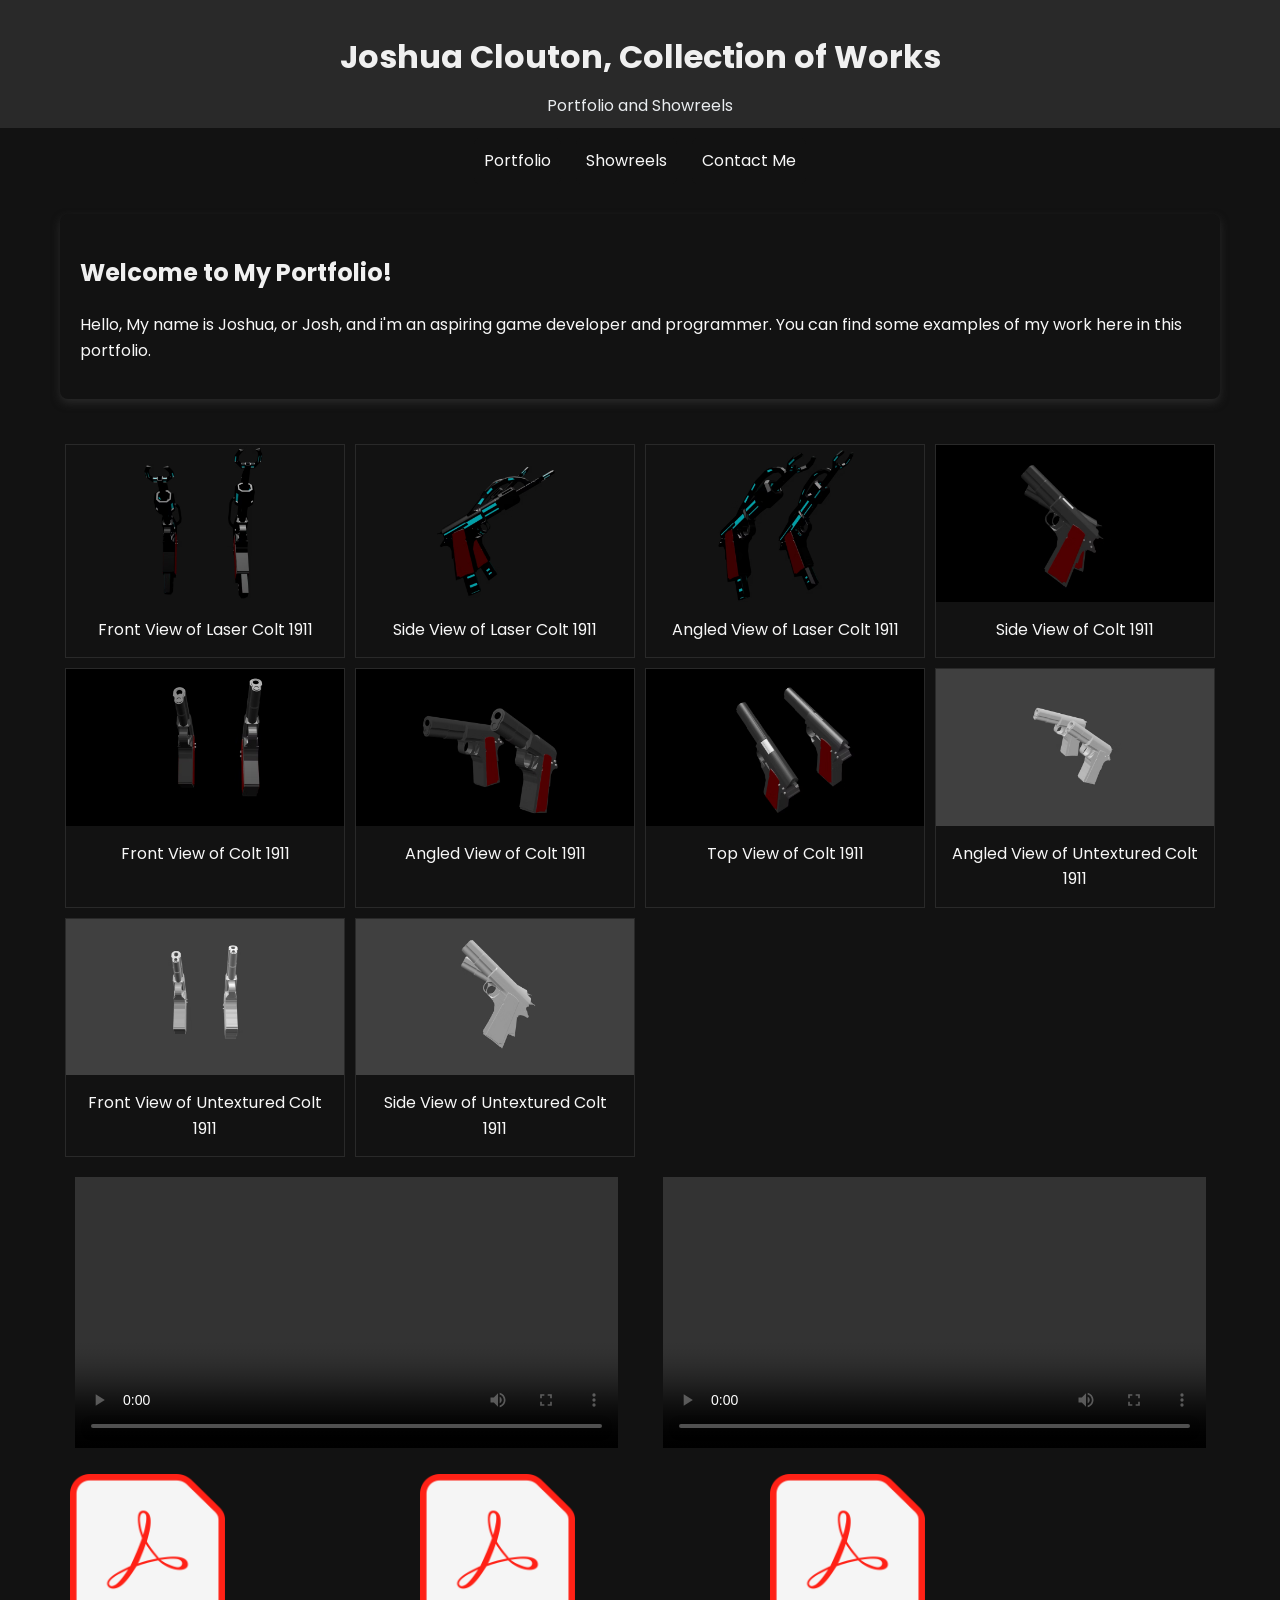
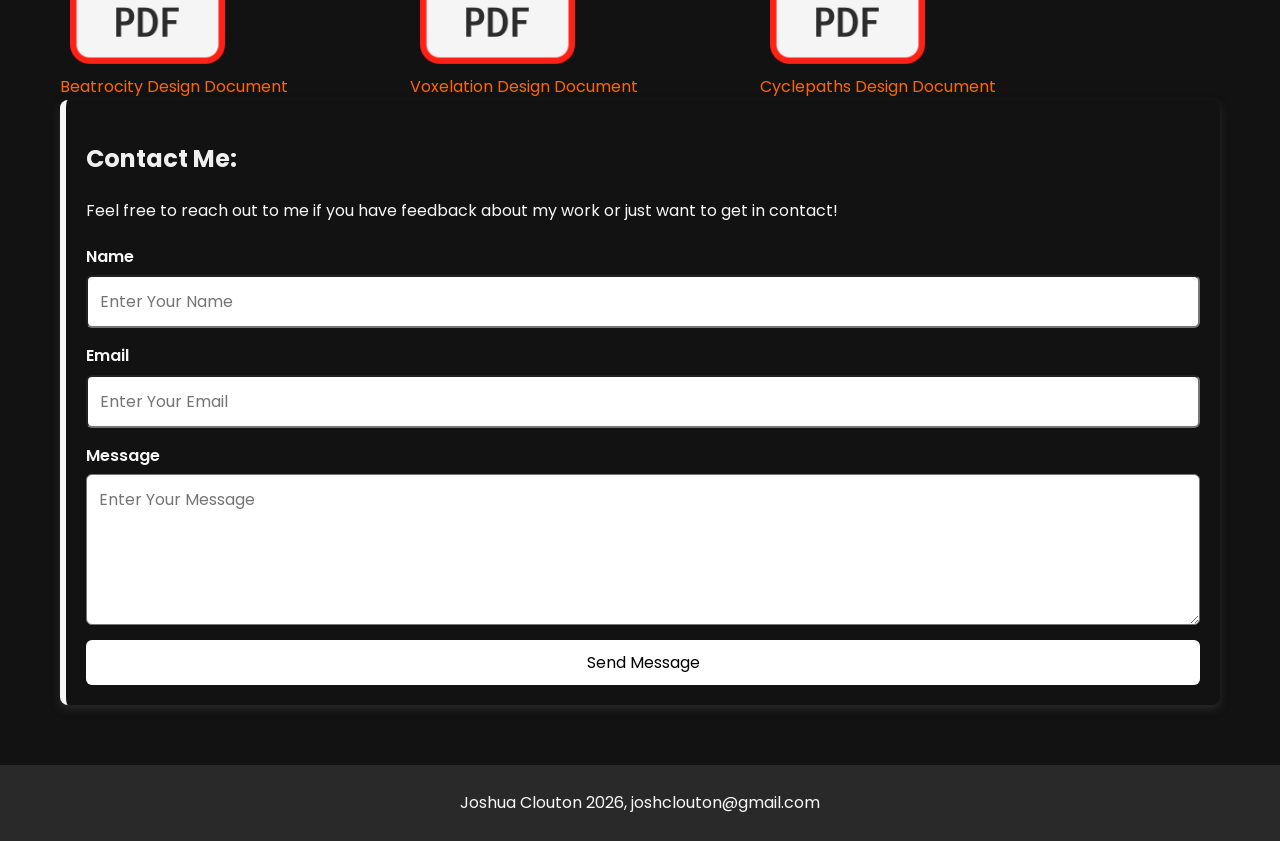
==== index.html @ b46fc53e "Moved Out of Folder" ====
<!DOCTYPE HTML>
<html lang="en">
    <head>
        <meta charset="UTF-8">

         <!--Responiveness Tag-->
        <meta name="viewport" content="width=device-width, initial-scale=1.0">

        <!--Tab Title-->
        <title>Joshua Clouton Portfolio</title>

        <!--Typography (Poppins)-->
        <link rel="preconnect" href="https://fonts.googleapis.com">
        <link rel="preconnect" href="https://fonts.gstatic.com" crossorigin>
        <link href="https://fonts.googleapis.com/css2?family=Poppins:wght@400;500;600;700&display=swap" rel="stylesheet">
        
        <!--CSS Refence-->
        <link rel="stylesheet" href="style.css">
    </head>

    <body>
        <!--Page Header-->
        <header>
            <h1>Joshua Clouton, Collection of Works</h1>
            <P> Portfolio and Showreels </P>
        </header>

        <!--Navigation Bar-->
        <nav>
            <ul>
                <!--Link to Portfolio-->
                <li>
                    <a href="#portfolio">
                        Portfolio
                    </a>
                </li>
                
                <!--Link to Showreel-->
                <li>
                    <a href="#showreel">
                        Showreels
                    </a>
                </li>

                <!--Link to Contact Page-->
                <li>
                    <a href="#contact-me">
                        Contact Me
                    </a>
                </li>
            </ul>
        </nav>

        <!--Container used for spacing-->
        <main class="container" id="portfolio">
            <!--Portfolio Title Section-->
            <section>
                <h2>
                    Welcome to My Portfolio!
                </h2>

                <p>
                    Hello, My name is Joshua, or Josh, and i'm an aspiring game developer and programmer. You can find some examples of my work here in this portfolio.
                </p>
            </section>

            <!--Portfolio Gallery-->
            <div class="gallery">

                <!--Portfolio Item 1-->
                <div class="gallery-item">
                    <!--Loads Portfolio Image and Image Pop Up-->
                    <img src="portfolio/folio-1.png" alt="Laser Colt 1911 Front view" width="600" height="400" style="cursor: pointer;" onclick="openPreview(this.src)">
                    <!--Loads Image Description-->
                    <div class="desc">Front View of Laser Colt 1911</div>
                    <!--Loads Pop Up Closing-->
                    <div id="previewModal" class="modal">
                        <!--Adds Close Button to Pop Up Window-->
                        <span class="close-btn" onclick="closePreview()">&times;</span>
                        <img class="modal-content" id="previewImage">
                    </div>
                </div>

                <!--Portfolio Item 2-->
                <div class="gallery-item">
                    <!--Loads Portfolio Image and Image Pop Up-->
                    <img src="portfolio/folio-2.png" alt="Laser Colt 1911 Side view" width="600" height="400" style="cursor: pointer;" onclick="openPreview(this.src)">
                    <!--Loads Image Description-->
                    <div class="desc">Side View of Laser Colt 1911</div>
                    <!--Loads Pop Up Closing-->
                    <div id="previewModal" class="modal">
                        <!--Adds Close Button to Pop Up Window-->
                        <span class="close-btn" onclick="closePreview()">&times;</span>
                        <img class="modal-content" id="previewImage">
                    </div>
                </div>

                <!--Portfolio Item 3-->
                <div class="gallery-item">
                    <!--Loads Portfolio Image and Image Pop Up-->
                    <img src="portfolio/folio-3.png" alt="Laser Colt 1911 Angled view" width="600" height="400" style="cursor: pointer;" onclick="openPreview(this.src)">
                    <!--Loads Image Description-->
                    <div class="desc">Angled View of Laser Colt 1911</div>
                    <!--Loads Pop Up Closing-->
                    <div id="previewModal" class="modal">
                        <!--Adds Close Button to Pop Up Window-->
                        <span class="close-btn" onclick="closePreview()">&times;</span>
                        <img class="modal-content" id="previewImage">
                    </div>
                </div>

                <!--Portfolio Item 4-->
                <div class="gallery-item">
                    <!--Loads Portfolio Image and Image Pop Up-->
                    <img src="portfolio/folio-8.png" alt="Colt 1911 Side view" width="600" height="400" style="cursor: pointer;" onclick="openPreview(this.src)">
                    <!--Loads Image Description-->
                    <div class="desc">Side View of Colt 1911</div>
                    <!--Loads Pop Up Closing-->
                    <div id="previewModal" class="modal">
                        <!--Adds Close Button to Pop Up Window-->
                        <span class="close-btn" onclick="closePreview()">&times;</span>
                        <img class="modal-content" id="previewImage">
                    </div>
                </div>

                <!--Portfolio Item 5-->
                <div class="gallery-item">
                    <!--Loads Portfolio Image and Image Pop Up-->
                    <img src="portfolio/folio-9.png" alt="Colt 1911 Front view" width="600" height="400" style="cursor: pointer;" onclick="openPreview(this.src)">
                    <!--Loads Image Description-->
                    <div class="desc">Front View of Colt 1911</div>
                    <!--Loads Pop Up Closing-->
                    <div id="previewModal" class="modal">
                        <!--Adds Close Button to Pop Up Window-->
                        <span class="close-btn" onclick="closePreview()">&times;</span>
                        <img class="modal-content" id="previewImage">
                    </div>
                </div>

                <!--Portfolio Item 6-->
                <div class="gallery-item">
                    <!--Loads Portfolio Image and Image Pop Up-->
                    <img src="portfolio/folio-10.png" alt="Colt 1911 Angled view" width="600" height="400" style="cursor: pointer;" onclick="openPreview(this.src)">
                    <!--Loads Image Description-->
                    <div class="desc">Angled View of Colt 1911</div>
                    <!--Loads Pop Up Closing-->
                    <div id="previewModal" class="modal">
                        <!--Adds Close Button to Pop Up Window-->
                        <span class="close-btn" onclick="closePreview()">&times;</span>
                        <img class="modal-content" id="previewImage">
                    </div>
                </div>

                <!--Portfolio Item 7-->
                <div class="gallery-item">
                    <!--Loads Portfolio Image and Image Pop Up-->
                    <img src="portfolio/folio-11.png" alt="Colt 1911 Top view" width="600" height="400" style="cursor: pointer;" onclick="openPreview(this.src)">
                    <!--Loads Image Description-->
                    <div class="desc">Top View of Colt 1911</div>
                    <!--Loads Pop Up Closing-->
                    <div id="previewModal" class="modal">
                        <!--Adds Close Button to Pop Up Window-->
                        <span class="close-btn" onclick="closePreview()">&times;</span>
                        <img class="modal-content" id="previewImage">
                    </div>
                </div>

                <!--Portfolio Item 8-->
                <div class="gallery-item">
                    <!--Loads Portfolio Image and Image Pop Up-->
                    <img src="portfolio/folio-12.png" alt="Colt 1911 Front view" width="600" height="400" style="cursor: pointer;" onclick="openPreview(this.src)">
                    <!--Loads Image Description-->
                    <div class="desc">Angled View of Untextured Colt 1911</div>
                    <!--Loads Pop Up Closing-->
                    <div id="previewModal" class="modal">
                        <!--Adds Close Button to Pop Up Window-->
                        <span class="close-btn" onclick="closePreview()">&times;</span>
                        <img class="modal-content" id="previewImage">
                    </div>
                </div>

                <!--Portfolio Item 9-->
                <div class="gallery-item">
                    <!--Loads Portfolio Image and Image Pop Up-->
                    <img src="portfolio/folio-13.png" alt="Colt 1911 Front view" width="600" height="400" style="cursor: pointer;" onclick="openPreview(this.src)">
                    <!--Loads Image Description-->
                    <div class="desc">Front View of Untextured Colt 1911</div>
                    <!--Loads Pop Up Closing-->
                    <div id="previewModal" class="modal">
                        <!--Adds Close Button to Pop Up Window-->
                        <span class="close-btn" onclick="closePreview()">&times;</span>
                        <img class="modal-content" id="previewImage">
                    </div>
                </div>

                <!--Portfolio Item 10-->
                <div class="gallery-item">
                    <!--Loads Portfolio Image and Image Pop Up-->
                    <img src="portfolio/folio-14.png" alt="Colt 1911 Front view" width="600" height="400" style="cursor: pointer;" onclick="openPreview(this.src)">
                    <!--Loads Image Description-->
                    <div class="desc">Side View of Untextured Colt 1911</div>
                    <!--Loads Pop Up Closing-->
                    <div id="previewModal" class="modal">
                        <!--Adds Close Button to Pop Up Window-->
                        <span class="close-btn" onclick="closePreview()">&times;</span>
                        <img class="modal-content" id="previewImage">
                    </div>
                </div>

                <!--Showreel Gallery-->
                <div class="video-container" id="showreel">
                    <!--Creates Video Embed-->
                    <video width="640" height="360" controls>
                        <!--Loads Video-->
                        <source src="portfolio/showreel.mp4" type="video/mp4">
                    </video>
                    <!--Creates Video Embed-->
                    <video width="640" height="360" controls>
                        <!--Loads Video-->
                        <source src="portfolio/prototype.mp4" type="video/mp4">
                    </video>
                </div>

                <!--Creates PDF Link Embed-->
                <a href="portfolio/beatrocity_design_doc.pdf" target="_blank">
                    <!--Loads PDF Icon-->
                    <img src="portfolio/PDF_icon.png" class="responsive-img">
                    <!--Loads PDF Description-->
                    <div class="desc">Beatrocity Design Document</div>
                </a>

                <!--Creates PDF Link Embed-->
                <a href="portfolio/voxelation_design_doc.pdf" target="_blank">
                    <!--Loads PDF Icon-->
                    <img src="portfolio/PDF_icon.png" class="responsive-img">
                    <!--Loads PDF Description-->
                    <div class="desc">Voxelation Design Document</div>
                </a>

                <!--Creates PDF Link Embed-->
                <a href="portfolio/cyclepaths_design_doc.pdf" target="_blank">
                    <!--Loads PDF Icon-->
                    <img src="portfolio/PDF_icon.png" class="responsive-img">
                    <!--Loads PDF Description-->
                    <div class="desc">Cyclepaths Design Document</div>
                </a>
            </div>


            <!--Contact Form-->
            <section class="formSection" id="contact-me">
                <h2>Contact Me:</h2>
                <p>
                    Feel free to reach out to me if you have feedback about my work or just want to get in contact!
                </p>

                <!--Create Form-->
                <form id="contactForm">
                    <!--Create Form Field-->
                    <div class="form-group">
                        <!--Input Field Label (Name)-->
                        <label for="name">Name</label>
                        <!--Input Field-->
                        <input type="text" id="name" name="name" placeholder="Enter Your Name">
                    </div>

                    <!--Create Form Field-->
                    <div class="form-group">
                        <!--Input Field Label (Email)-->
                        <label for="email">Email</label>
                        <!--Input Field-->
                        <input type="email" id="email" name="email" placeholder="Enter Your Email">
                    </div>

                    <!--Create Form Field-->
                    <div class="form-group">
                        <!--Input Field Label (Message)-->
                        <label for="message">Message</label>
                        <!--Input Field-->
                        <textarea id="message" name="message" rows="5" placeholder="Enter Your Message"></textarea>
                    </div>

                    <!--Create Submit Button-->
                    <button type="submit">Send Message</button>
                </form>
            </section>
        </main>

        <footer>
            <p>
                Joshua Clouton 2026, joshclouton@gmail.com
            </p>
        </footer>

        <!--Load JavaScript-->
        <script src="script.js"></script>
    </body>
</html>
---- style.css ----
/* Box-Sizing for layout Control */
*{
    box-sizing: border-box;
}

/* Typography and Color Scheme */
body {
    font-family: 'Poppins', Arial, sans-serif;
    margin: 0;
    padding: 0;
    color: #f7f7f7;
    line-height: 1.6;

    /* Background Image */
    background-image: url(portfolio/background.png);
    background-repeat: no-repeat;
    background-size: cover;
    background-position: center;
    background-attachment: fixed;
    background-color: #121212;
}
 /* Heading Color */
h1,h2,h3{
    color: #f0f0f0;
}

/* Link Styling */
a{
    color: #f60;
    text-decoration: none;
}

a:hover{
    text-decoration: underline;
}

/* Header Styling */
header{
    color: #f7f7f7;
    background-color: #292929;
    padding: 10px;
    text-align: center;

    /* Header Sticks to Top of Page */
    position: sticky;
    position: -webkit-sticky;
    top: 0;
    width: 100%;
    z-index: 1000;
}

/* Header Text Styling */
header h1{
    color:#f0f0f0;
    margin-bottom: 10px;
}

header p{
    margin: 0;
    color: #e9ecef;
}

/* Navigation Bar */
nav{
    padding: 10px;
}

/* Flexbox for Navigation */
nav ul{
    list-style: none;
    padding: 0;
    margin: 0;
    display: flex;
    justify-content: center;
    gap: 15px;
}

/* Navigation Button Styling */
nav a{
    text-decoration: none;
    color:#f7f7f7;
    background: #121212;
    padding: 10px;
    display: block;
    border-radius: 6px;
    text-align: center;
    transition: background 0.3s ease-in-out;
}

/* Button Styling when Hovered */
nav a:hover{
    background: #003d82;
    text-decoration: none;
}

/* Main Content Formating */
main{
    padding: 20px;
    scroll-margin-top: 120px; 
}

/* Container for Improved Readability and Spacing */
.container{
    max-width: 1200px;
    margin: 0 auto;
    padding: 20px;
}

/* Style For Section Content Cards */
section{
    margin-bottom: 40px;
    padding: 20px;
    background: #121212;
    border-radius: 8px;
    box-shadow: 0 4px 8px #292929;

    animation: fadeIn 1s ease-in-out;
}

/* Formating for Portfolio Gallery */
div.gallery{
    display: flex;
    flex-wrap: wrap;
    justify-content: flex-start;
    animation: fadeIn 1s ease-in-out;
}

/* Formatting for Individual Portfolio Items */
div.gallery-item{
    margin: 5px;
    border: 1px solid #292929;
    width: calc(25% - 10px);
    box-sizing: border-box;
}

/* Item Styling when Hovered */
div.gallery-item:hover{
    border: 1px solid #777;
}

/* Styling for Item Image */
div.gallery-item img{
    width: 100%;
    height: auto;
    display: block;
}

/* Styling for Item Description */

div.gallery-item div.desc{
    padding: 15px;
    text-align: center;
}

/* Styling for the background overlay of preview window*/
.modal {
    display: none;
    position: fixed;
    z-index: 9999;
    left: 0;
    top: 0;
    width: 100%;
    height: 100%;
    background-color: rgba(0,0,0,0.8);
    justify-content: center;
    align-items: center;
}

/*Styling for previewed image */
.modal-content {
    max-width: 80%;
    max-height: 80%;
    box-shadow: 0 4px 8px rgba(0,0,0,0.5);
}

/* Styling for the close button */
.close-btn {
    position: absolute;
    top: 20px;
    right: 35px;
    color: #f0f0f0;
    font-size: 40px;
    font-weight: bold;
    cursor: pointer;
}

/* Styling for the Video Gallery */
.video-container {
    display: flex;
    flex-direction: row;
    gap: 15px;
    width: 100%;
    scroll-margin-top: 120px;
}

/* Styling for Individual Videos */
video {
    padding: 15px;
    width: 50%;
    max-width: 800px;
    height: auto;
    animation: fadeIn 1s ease-in-out;
}

/* Styling for Footer */
footer{
    grid-area: footer;
    background: #292929;
    color: #f7f7f7;
    padding: 20px;
    text-align: center;
    animation: fadeIn 1s ease-in-out;
}

footer p {
    margin: 5px 0;
}

/* Creation of FadeIn Animation */
@keyframes fadeIn {
    from {
        opacity: 0;
    }

    to {
        opacity: 1;
    }
}

/*Adds Styling to Add of Form Box */
.formSection {
    border-left: 6px solid #f7f7f7;
}

/* Styling for the Contact Form */
#contactForm {
    margin-top: 20px;
    display: flex;
    flex-direction: column;
    gap: 15px;
}

/* Styling for the Form Inputs */
.form-group {
    display: flex;
    flex-direction: column;
    gap: 6px;
}

/* Styling for Input Labels */
.form-group label {
    font-weight: 600;
    color: #f7f7f7;
}

/* Styling for the Input Fields */
.form-group input{
    padding: 12px;
    border-radius: 6px;
    font-size: 16px;
    font-family: "Poppins", Arial, sans-serif;
}

/* Styling for Input when in focus */
.form-group input:focus {
  outline: none;
  border-color: #121212;
  box-shadow: 0 0 0 3px rgba(255, 255, 255, 0.226);
}

/* Styling for the Text Area */
.form-group textarea{
    padding: 12px;
    border-radius: 6px;
    font-size: 16px;
    font-family: "Poppins", Arial, sans-serif;
}

/* Styling for the Text Area when in Focus */
.form-group textarea:focus {
  outline: none;
  border-color: #121212;
  box-shadow: 0 0 0 3px rgba(255, 255, 255, 0.226);
}

/* Styling for the Send Message Button */
button {
    background: #ffffff;
    color: rgb(0, 0, 0);
    padding: 10px 20px;
    border: none;
    cursor: pointer;
    border-radius: 6px;
    font-size: 16px;
    font-family: "Poppins", Arial, sans-serif;
    transition: background 0.3s ease-in-out;
}

/* Styling for when button is hovered */
button:hover {
    background: #003d82;
}

/* Styling for Additional Images */
.responsive-img {
    max-width: 50%;
    height: auto;
    display: block;
    padding: 10px;
}
/* Styling for Tablets and Phones */
@media (max-width: 768px) {

    /* Adjust layout of Showreel Gallery */
    .video-container{
        flex-direction: column;
    }

    /* Adjust Size of Showreels */
    video {
        width: 100%;
    }

    /* Adjust layout of Portfolio Gallery */
    div.gallery {
        flex-direction: column;
    }

    /* Adjust Size of Portfolio Items */
    div.gallery-item {
        width:100%
    }

    /* Adjust Size of Additional Images */
    .responsive-img {
        max-width: 100px;
    }
}

/* Additional Styling for Smaller Phones */
@media (max-width: 480px) {
    /* Adjust Scroll */
    main {
        scroll-margin-top: 170px;
    }

    /* Adjust Scroll */
    .video-container{
        scroll-margin-top: 170px;
    }

}
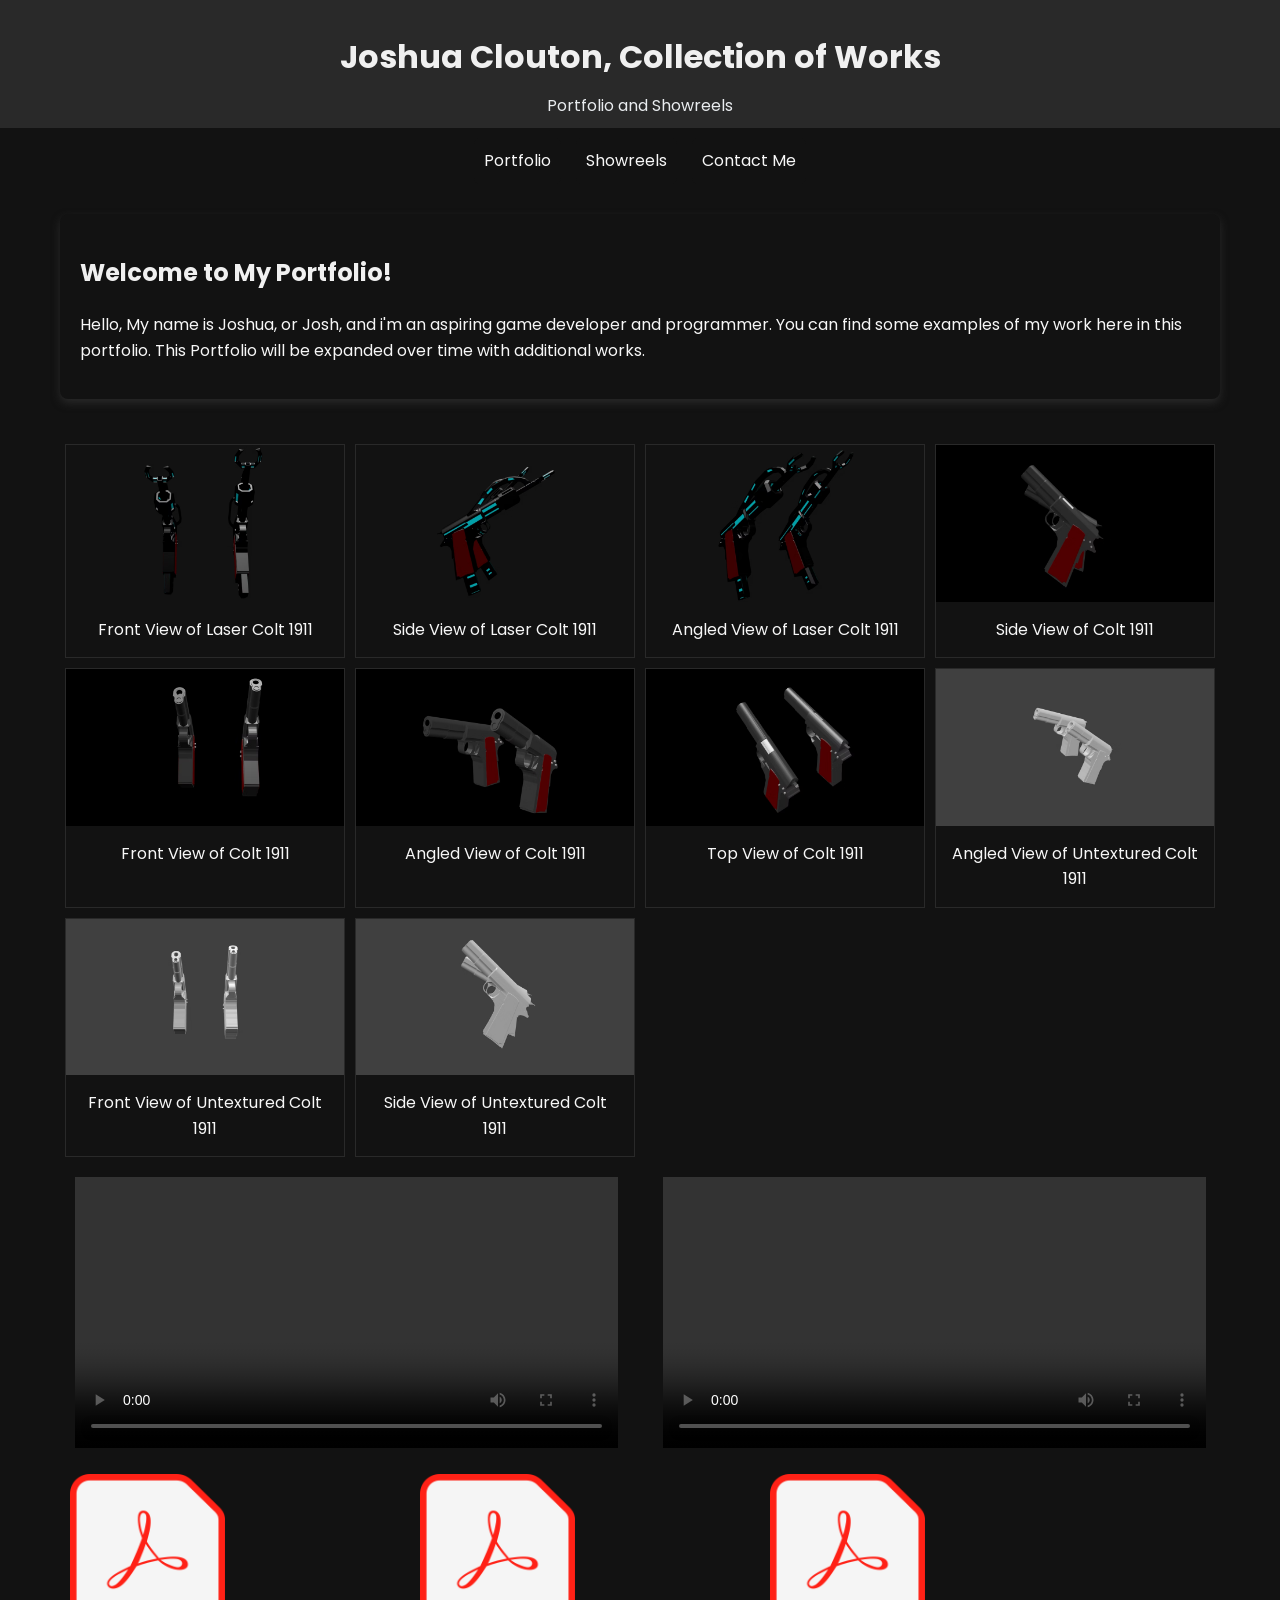
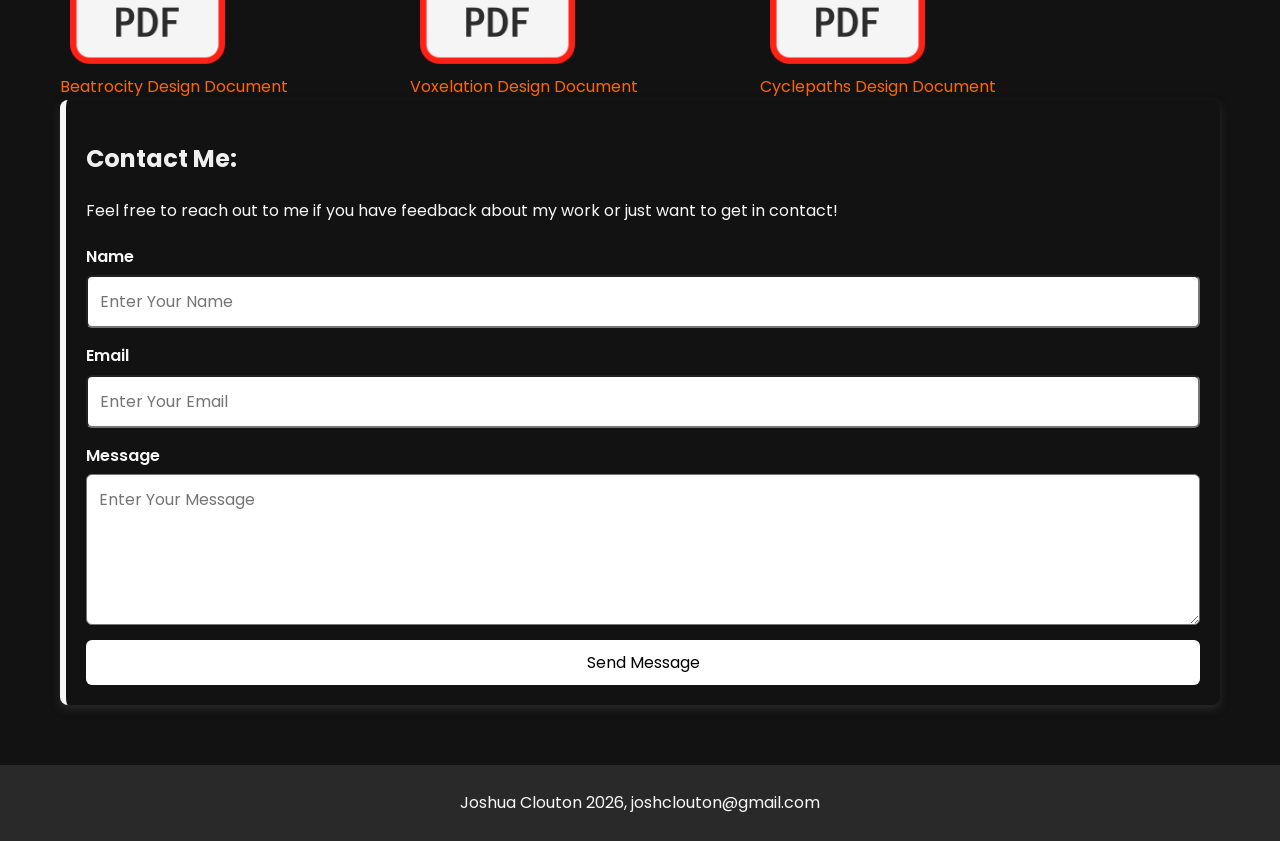
==== commit 81ec7981: "Update index.html" ====
--- a/index.html
+++ b/index.html
@@ -60,7 +60,7 @@
                 </h2>
 
                 <p>
-                    Hello, My name is Joshua, or Josh, and i'm an aspiring game developer and programmer. You can find some examples of my work here in this portfolio.
+                    Hello, My name is Joshua, or Josh, and i'm an aspiring game developer and programmer. You can find some examples of my work here in this portfolio. This Portfolio will be expanded over time with additional works.
                 </p>
             </section>
 
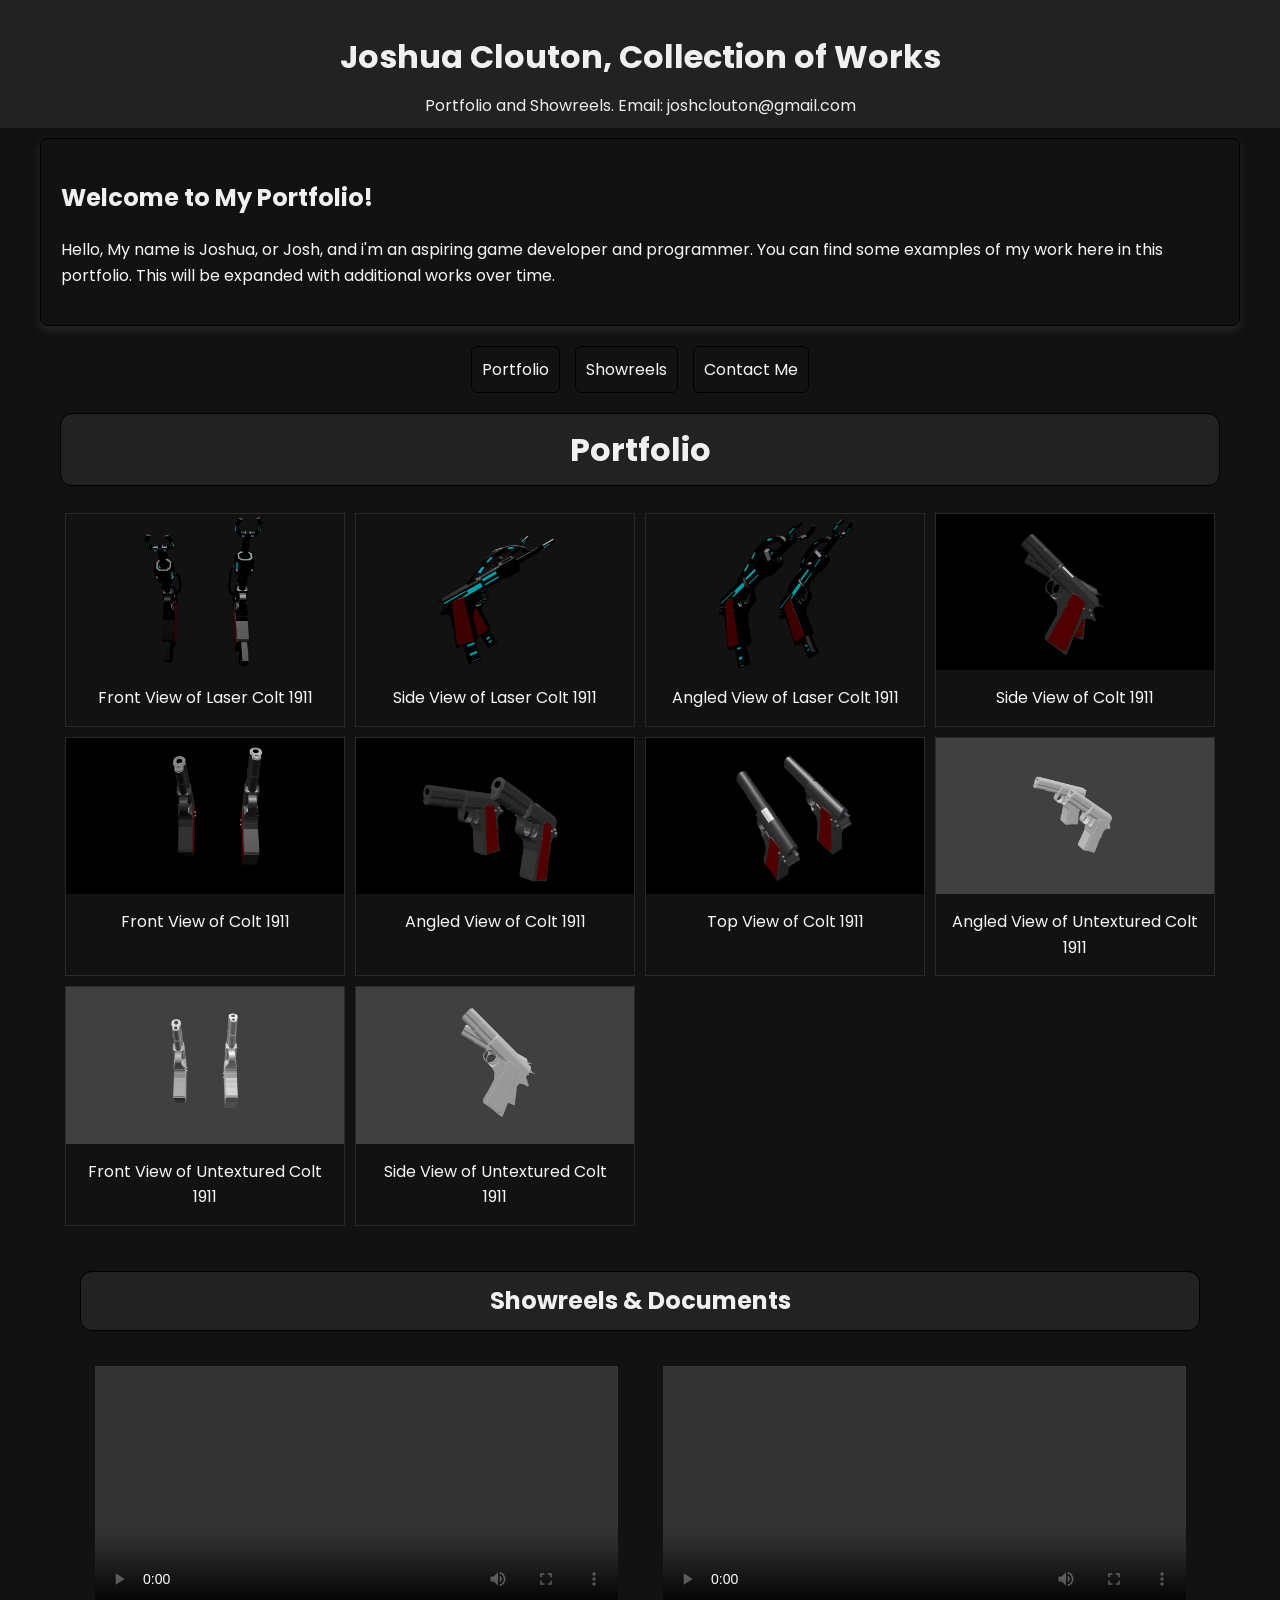
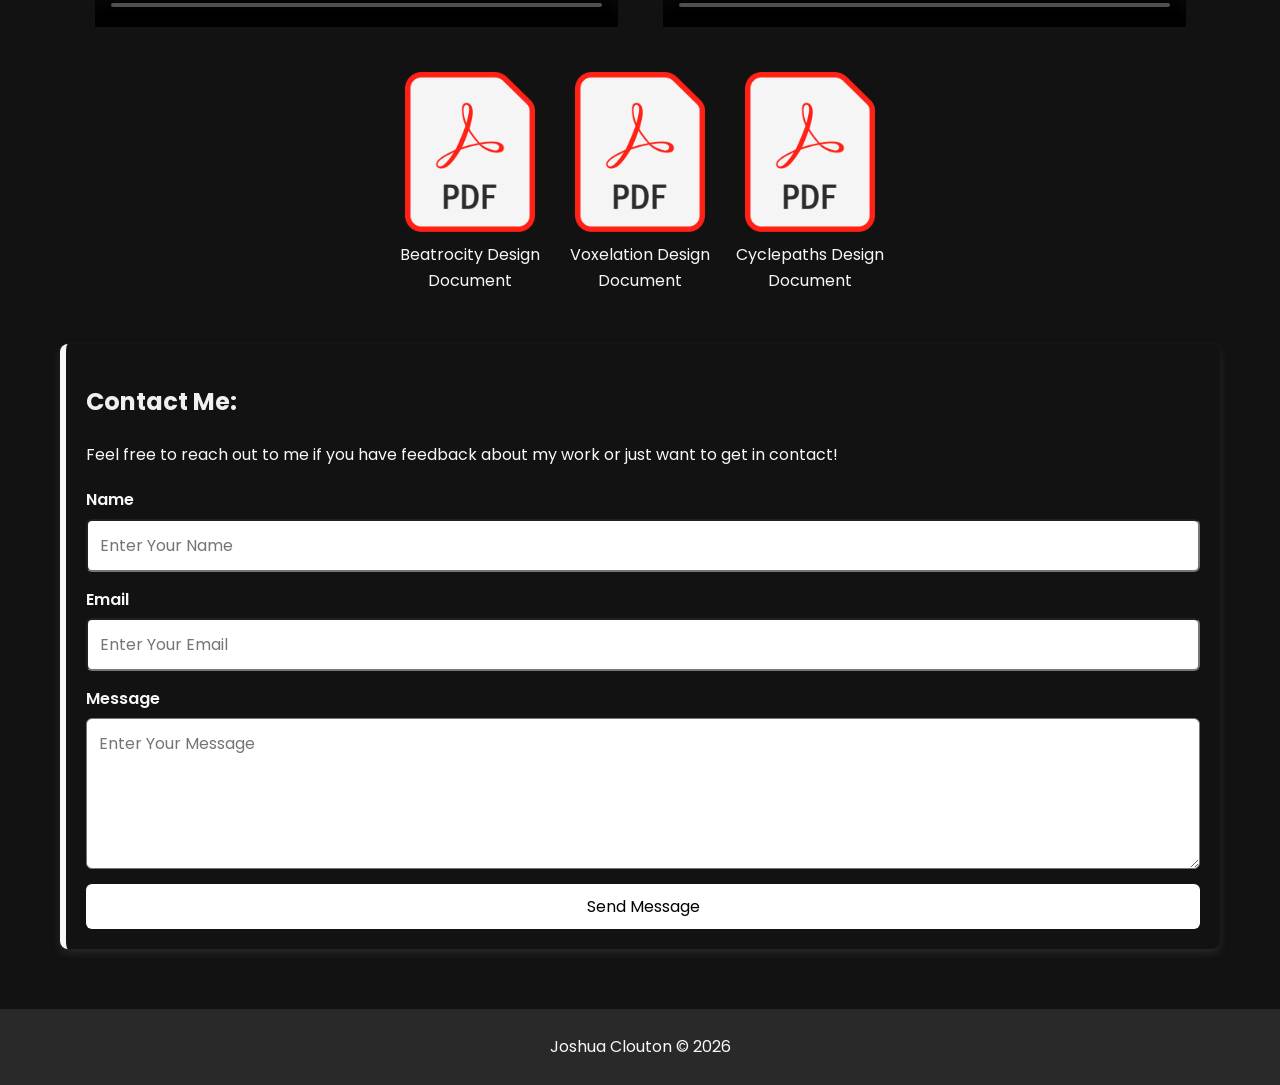
==== commit 7db711e5: "Final Version" ====
--- a/index.html
+++ b/index.html
@@ -22,8 +22,19 @@
         <!--Page Header-->
         <header>
             <h1>Joshua Clouton, Collection of Works</h1>
-            <P> Portfolio and Showreels </P>
+            <P> Portfolio and Showreels.  Email: joshclouton@gmail.com </P>
         </header>
+
+        <!--Welcome Section-->
+        <section class="container" style="border: 1.5px solid #000000; margin-top: 10px; margin-bottom: 10px;">
+            <h2>
+                Welcome to My Portfolio!
+            </h2>
+
+            <p>
+                Hello, My name is Joshua, or Josh, and i'm an aspiring game developer and programmer. You can find some examples of my work here in this portfolio. This will be expanded with additional works over time.
+            </p>
+        </section>
 
         <!--Navigation Bar-->
         <nav>
@@ -53,20 +64,12 @@
 
         <!--Container used for spacing-->
         <main class="container" id="portfolio">
-            <!--Portfolio Title Section-->
-            <section>
-                <h2>
-                    Welcome to My Portfolio!
-                </h2>
-
-                <p>
-                    Hello, My name is Joshua, or Josh, and i'm an aspiring game developer and programmer. You can find some examples of my work here in this portfolio. This Portfolio will be expanded over time with additional works.
-                </p>
-            </section>
+            <h1 style="background-color: #222222; text-align: center; padding: 10px; border-radius: 12px; border: 1.5px solid #000000; margin-top: -10px;">
+                Portfolio
+            </h1>
 
             <!--Portfolio Gallery-->
             <div class="gallery">
-
                 <!--Portfolio Item 1-->
                 <div class="gallery-item">
                     <!--Loads Portfolio Image and Image Pop Up-->
@@ -206,9 +209,15 @@
                         <img class="modal-content" id="previewImage">
                     </div>
                 </div>
+            </div>
+            
+            <section class="container" id="showreel" style="scroll-margin-top: 100px; background: none; box-shadow: none;">
+                <h1 style="background-color: #222222; text-align: center; padding: 10px; border-radius: 12px; border: 1.5px solid #000000;">
+                    Showreels & Documents
+                </h1>
 
                 <!--Showreel Gallery-->
-                <div class="video-container" id="showreel">
+                <div class="video-container">
                     <!--Creates Video Embed-->
                     <video width="640" height="360" controls>
                         <!--Loads Video-->
@@ -221,34 +230,36 @@
                     </video>
                 </div>
 
-                <!--Creates PDF Link Embed-->
-                <a href="portfolio/beatrocity_design_doc.pdf" target="_blank">
-                    <!--Loads PDF Icon-->
-                    <img src="portfolio/PDF_icon.png" class="responsive-img">
-                    <!--Loads PDF Description-->
-                    <div class="desc">Beatrocity Design Document</div>
-                </a>
-
-                <!--Creates PDF Link Embed-->
-                <a href="portfolio/voxelation_design_doc.pdf" target="_blank">
-                    <!--Loads PDF Icon-->
-                    <img src="portfolio/PDF_icon.png" class="responsive-img">
-                    <!--Loads PDF Description-->
-                    <div class="desc">Voxelation Design Document</div>
-                </a>
-
-                <!--Creates PDF Link Embed-->
-                <a href="portfolio/cyclepaths_design_doc.pdf" target="_blank">
-                    <!--Loads PDF Icon-->
-                    <img src="portfolio/PDF_icon.png" class="responsive-img">
-                    <!--Loads PDF Description-->
-                    <div class="desc">Cyclepaths Design Document</div>
-                </a>
-            </div>
-
+                <div class="pdf-container">
+                    <!--Creates PDF Link Embed-->
+                    <a href="portfolio/beatrocity_design_doc.pdf" target="_blank">
+                        <!--Loads PDF Icon-->
+                        <img src="portfolio/PDF_icon.png" class="responsive-img">
+                        <!--Loads PDF Description-->
+                        <div class="desc">Beatrocity Design Document</div>
+                    </a>
+
+                    <!--Creates PDF Link Embed-->
+                    <a href="portfolio/voxelation_design_doc.pdf" target="_blank">
+                        <!--Loads PDF Icon-->
+                        <img src="portfolio/PDF_icon.png" class="responsive-img">
+                        <!--Loads PDF Description-->
+                        <div class="desc">Voxelation Design Document</div>
+                    </a>
+
+                    <!--Creates PDF Link Embed-->
+                    <a href="portfolio/cyclepaths_design_doc.pdf" target="_blank">
+                        <!--Loads PDF Icon-->
+                        <img src="portfolio/PDF_icon.png" class="responsive-img">
+                        <!--Loads PDF Description-->
+                        <div class="desc">Cyclepaths Design Document</div>
+                    </a>
+                </div>
+
+            </section>
 
             <!--Contact Form-->
-            <section class="formSection" id="contact-me">
+            <section class="formSection" id="contact-me" style="margin-top: 30px;">
                 <h2>Contact Me:</h2>
                 <p>
                     Feel free to reach out to me if you have feedback about my work or just want to get in contact!
@@ -288,7 +299,7 @@
 
         <footer>
             <p>
-                Joshua Clouton 2026, joshclouton@gmail.com
+                Joshua Clouton &copy; 2026
             </p>
         </footer>
 
--- a/style.css
+++ b/style.css
@@ -37,7 +37,7 @@
 /* Header Styling */
 header{
     color: #f7f7f7;
-    background-color: #292929;
+    background-color: #222222;
     padding: 10px;
     text-align: center;
 
@@ -84,6 +84,7 @@
     display: block;
     border-radius: 6px;
     text-align: center;
+    border: 1.5px solid black;
     transition: background 0.3s ease-in-out;
 }
 
@@ -146,11 +147,31 @@
 }
 
 /* Styling for Item Description */
-
 div.gallery-item div.desc{
     padding: 15px;
     text-align: center;
 }
+
+.pdf-container {
+    display: flex;
+    gap: 20px;
+    justify-content: center;
+    flex-wrap: wrap;
+    margin-top: 20px;
+}
+
+.pdf-container a {
+    text-align: center;
+    color: inherit;
+    width: 150px;
+}
+
+.pdf-container img {
+    width: 100%;
+    height: auto;
+    display: block;
+}
+
 
 /* Styling for the background overlay of preview window*/
 .modal {
@@ -303,10 +324,11 @@
 
 /* Styling for Additional Images */
 .responsive-img {
-    max-width: 50%;
+    max-width: 600px;
     height: auto;
     display: block;
     padding: 10px;
+
 }
 /* Styling for Tablets and Phones */
 @media (max-width: 768px) {
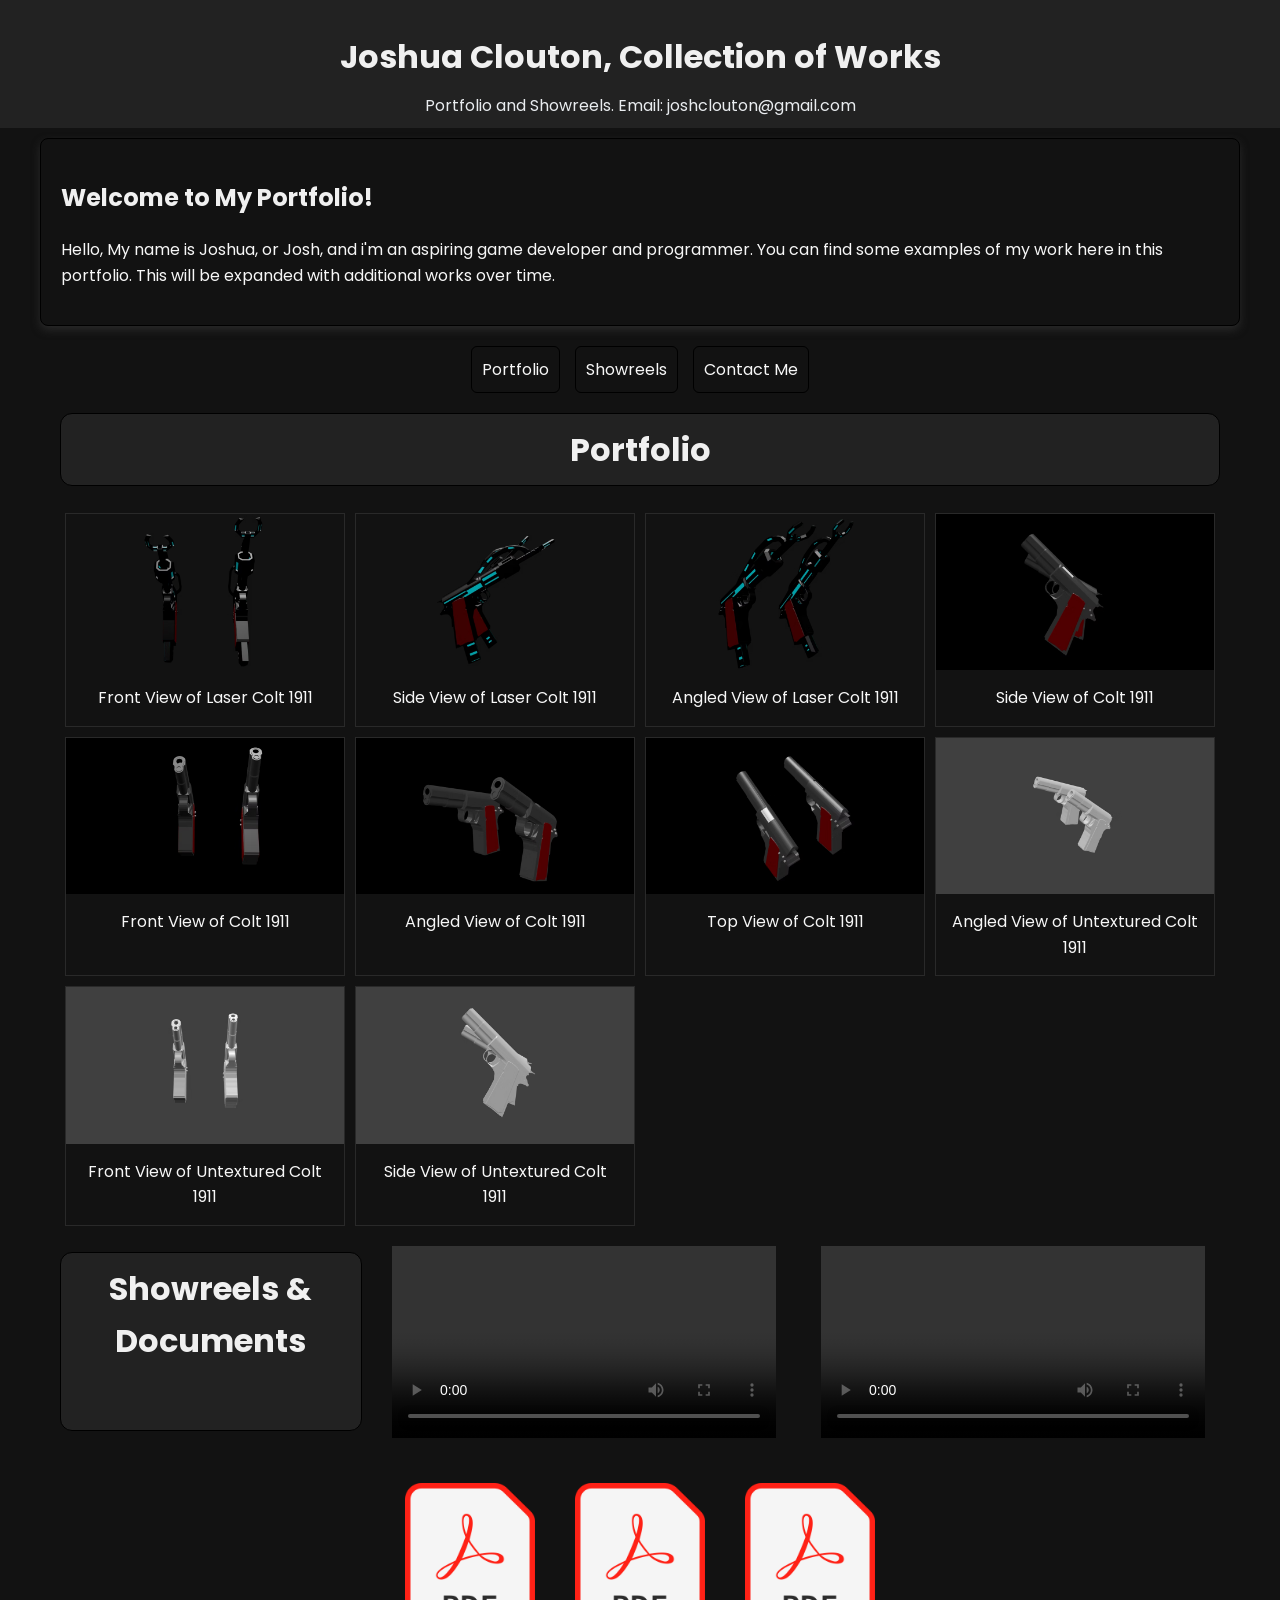
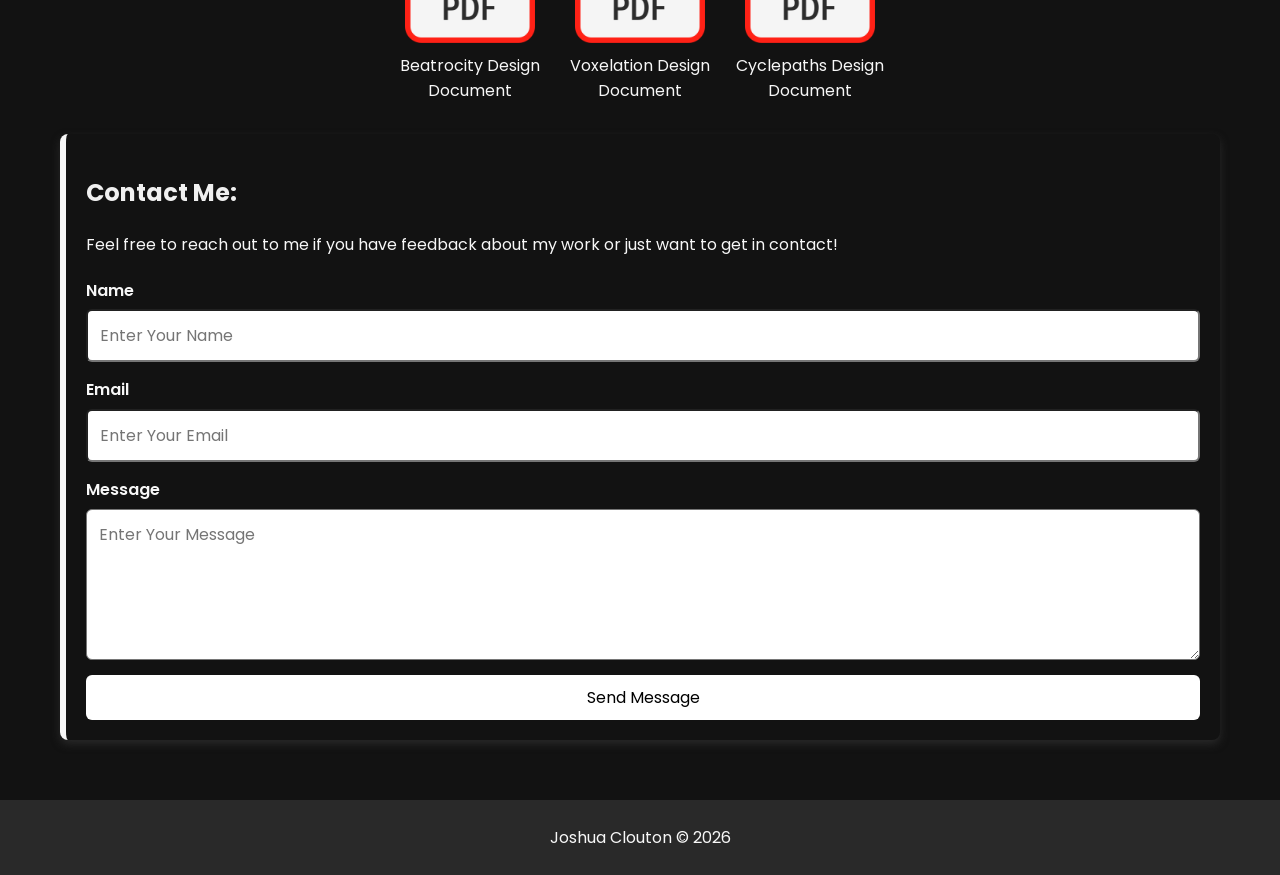
==== commit 62f4d12d: "Fixed Mobile Formatting" ====
--- a/index.html
+++ b/index.html
@@ -37,7 +37,7 @@
         </section>
 
         <!--Navigation Bar-->
-        <nav>
+        <nav style="animation: fadeIn 1s ease-in-out;">
             <ul>
                 <!--Link to Portfolio-->
                 <li>
@@ -64,7 +64,7 @@
 
         <!--Container used for spacing-->
         <main class="container" id="portfolio">
-            <h1 style="background-color: #222222; text-align: center; padding: 10px; border-radius: 12px; border: 1.5px solid #000000; margin-top: -10px;">
+            <h1 style="background-color: #222222; text-align: center; padding: 10px; border-radius: 12px; border: 1.5px solid #000000; margin-top: -10px; animation: fadeIn 1s ease-in-out;">
                 Portfolio
             </h1>
 
@@ -210,53 +210,51 @@
                     </div>
                 </div>
             </div>
-            
-            <section class="container" id="showreel" style="scroll-margin-top: 100px; background: none; box-shadow: none;">
-                <h1 style="background-color: #222222; text-align: center; padding: 10px; border-radius: 12px; border: 1.5px solid #000000;">
+
+            <!--Showreel Gallery-->
+            <div class="video-container" id="showreel">
+                <h1 style="background-color: #222222; text-align: center; padding: 10px; border-radius: 12px; border: 1.5px solid #000000; animation: fadeIn 1s ease-in-out;">
                     Showreels & Documents
                 </h1>
-
-                <!--Showreel Gallery-->
-                <div class="video-container">
-                    <!--Creates Video Embed-->
-                    <video width="640" height="360" controls>
-                        <!--Loads Video-->
-                        <source src="portfolio/showreel.mp4" type="video/mp4">
-                    </video>
-                    <!--Creates Video Embed-->
-                    <video width="640" height="360" controls>
-                        <!--Loads Video-->
-                        <source src="portfolio/prototype.mp4" type="video/mp4">
-                    </video>
-                </div>
-
-                <div class="pdf-container">
-                    <!--Creates PDF Link Embed-->
-                    <a href="portfolio/beatrocity_design_doc.pdf" target="_blank">
-                        <!--Loads PDF Icon-->
-                        <img src="portfolio/PDF_icon.png" class="responsive-img">
-                        <!--Loads PDF Description-->
-                        <div class="desc">Beatrocity Design Document</div>
-                    </a>
-
-                    <!--Creates PDF Link Embed-->
-                    <a href="portfolio/voxelation_design_doc.pdf" target="_blank">
-                        <!--Loads PDF Icon-->
-                        <img src="portfolio/PDF_icon.png" class="responsive-img">
-                        <!--Loads PDF Description-->
-                        <div class="desc">Voxelation Design Document</div>
-                    </a>
-
-                    <!--Creates PDF Link Embed-->
-                    <a href="portfolio/cyclepaths_design_doc.pdf" target="_blank">
-                        <!--Loads PDF Icon-->
-                        <img src="portfolio/PDF_icon.png" class="responsive-img">
-                        <!--Loads PDF Description-->
-                        <div class="desc">Cyclepaths Design Document</div>
-                    </a>
-                </div>
-
-            </section>
+            
+                <!--Creates Video Embed-->
+                <video width="640" height="360" controls>
+                    <!--Loads Video-->
+                    <source src="portfolio/showreel.mp4" type="video/mp4">
+                </video>
+                <!--Creates Video Embed-->
+                <video width="640" height="360" controls>
+                    <!--Loads Video-->
+                    <source src="portfolio/prototype.mp4" type="video/mp4">
+                </video>
+            </div>
+
+            <div class="pdf-container">
+                <!--Creates PDF Link Embed-->
+                <a href="portfolio/beatrocity_design_doc.pdf" target="_blank">
+                    <!--Loads PDF Icon-->
+                    <img src="portfolio/PDF_icon.png" class="responsive-img">
+                    <!--Loads PDF Description-->
+                    <div class="desc">Beatrocity Design Document</div>
+                </a>
+
+                <!--Creates PDF Link Embed-->
+                <a href="portfolio/voxelation_design_doc.pdf" target="_blank">
+                    <!--Loads PDF Icon-->
+                    <img src="portfolio/PDF_icon.png" class="responsive-img">
+                    <!--Loads PDF Description-->
+                    <div class="desc">Voxelation Design Document</div>
+                </a>
+
+                <!--Creates PDF Link Embed-->
+                <a href="portfolio/cyclepaths_design_doc.pdf" target="_blank">
+                    <!--Loads PDF Icon-->
+                    <img src="portfolio/PDF_icon.png" class="responsive-img">
+                    <!--Loads PDF Description-->
+                    <div class="desc">Cyclepaths Design Document</div>
+                </a>
+            </div>
+
 
             <!--Contact Form-->
             <section class="formSection" id="contact-me" style="margin-top: 30px;">
--- a/style.css
+++ b/style.css
@@ -363,12 +363,16 @@
 @media (max-width: 480px) {
     /* Adjust Scroll */
     main {
-        scroll-margin-top: 170px;
+        scroll-margin-top: 200px;
     }
 
     /* Adjust Scroll */
     .video-container{
-        scroll-margin-top: 170px;
+        scroll-margin-top: 200px;
+    }
+
+    .formSection {
+        scroll-margin-top: 200px;
     }
 
 }
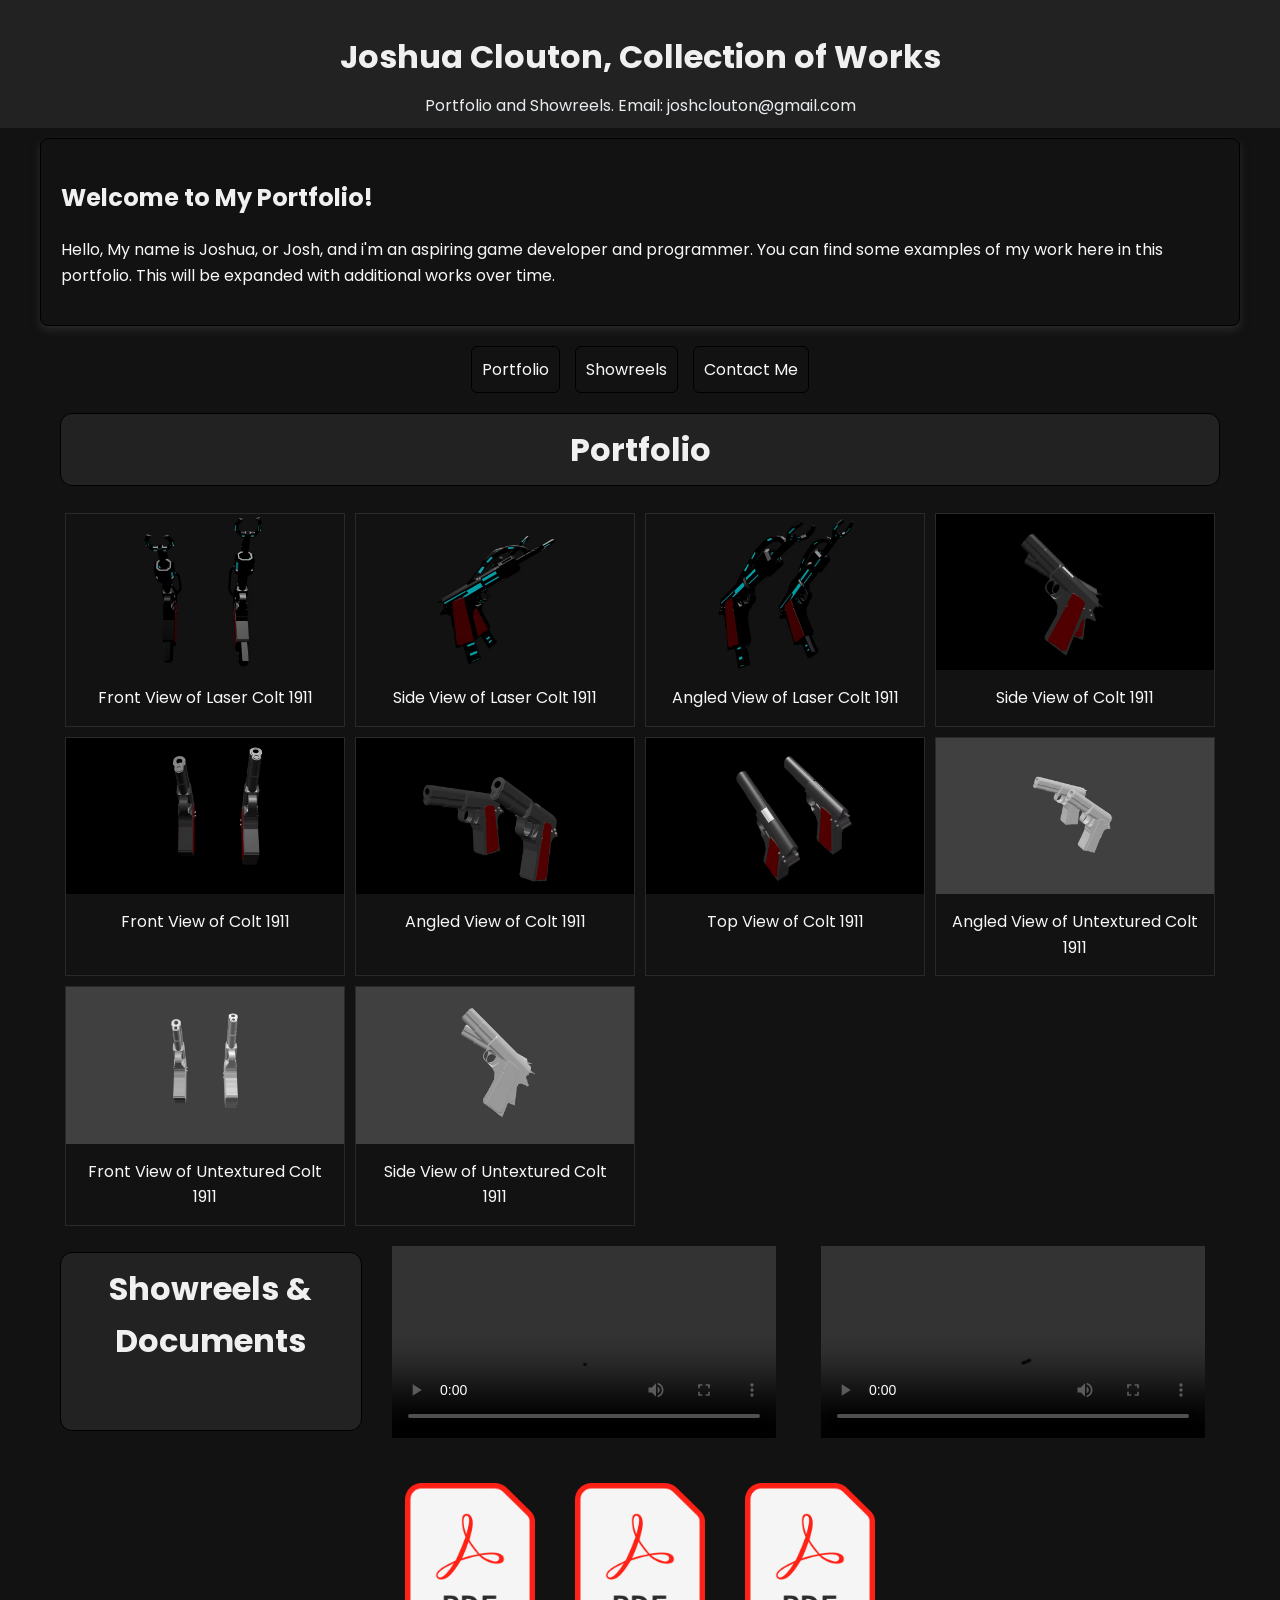
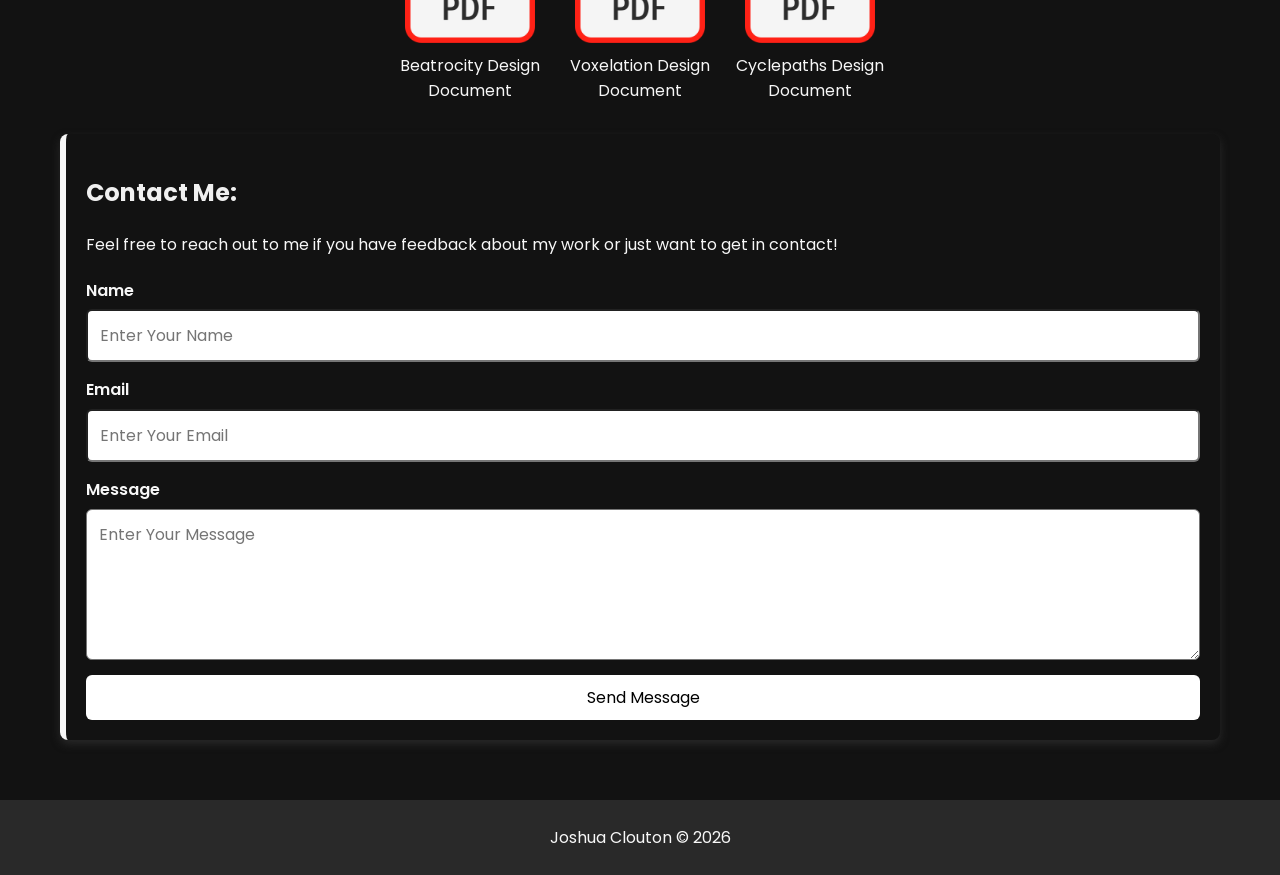
==== commit 4d8a0548: "Extra Comments" ====
--- a/index.html
+++ b/index.html
@@ -64,6 +64,8 @@
 
         <!--Container used for spacing-->
         <main class="container" id="portfolio">
+
+            <!--Creat Heading-->
             <h1 style="background-color: #222222; text-align: center; padding: 10px; border-radius: 12px; border: 1.5px solid #000000; margin-top: -10px; animation: fadeIn 1s ease-in-out;">
                 Portfolio
             </h1>
@@ -213,6 +215,8 @@
 
             <!--Showreel Gallery-->
             <div class="video-container" id="showreel">
+
+                <!--Create Heading-->
                 <h1 style="background-color: #222222; text-align: center; padding: 10px; border-radius: 12px; border: 1.5px solid #000000; animation: fadeIn 1s ease-in-out;">
                     Showreels & Documents
                 </h1>
@@ -295,6 +299,7 @@
             </section>
         </main>
 
+        <!--Create Footer-->
         <footer>
             <p>
                 Joshua Clouton &copy; 2026
--- a/style.css
+++ b/style.css
@@ -152,6 +152,7 @@
     text-align: center;
 }
 
+/* Style for PDF Container */
 .pdf-container {
     display: flex;
     gap: 20px;
@@ -160,12 +161,14 @@
     margin-top: 20px;
 }
 
+/* Style for Anchored Items in Container */
 .pdf-container a {
     text-align: center;
     color: inherit;
     width: 150px;
 }
 
+/* Style for Images in Container */
 .pdf-container img {
     width: 100%;
     height: auto;
@@ -371,6 +374,7 @@
         scroll-margin-top: 200px;
     }
 
+    /* Adjust Scroll */
     .formSection {
         scroll-margin-top: 200px;
     }
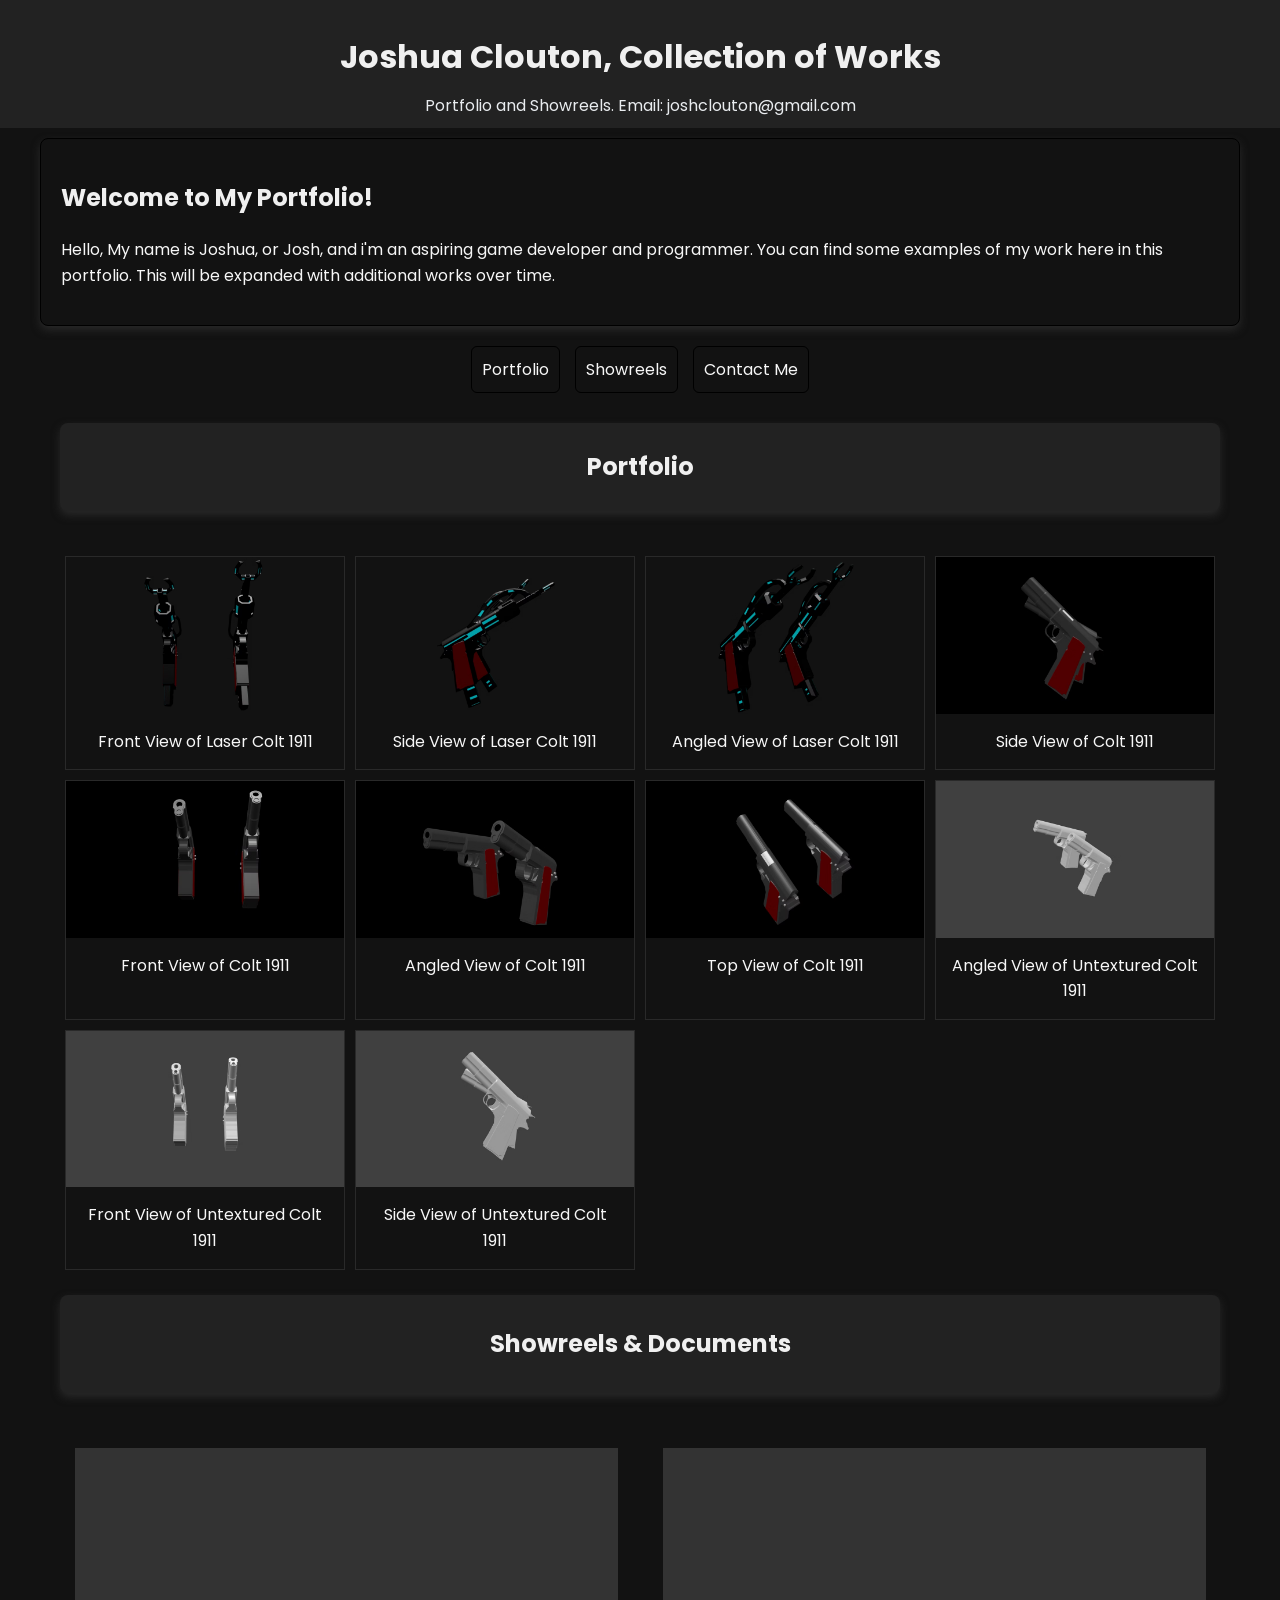
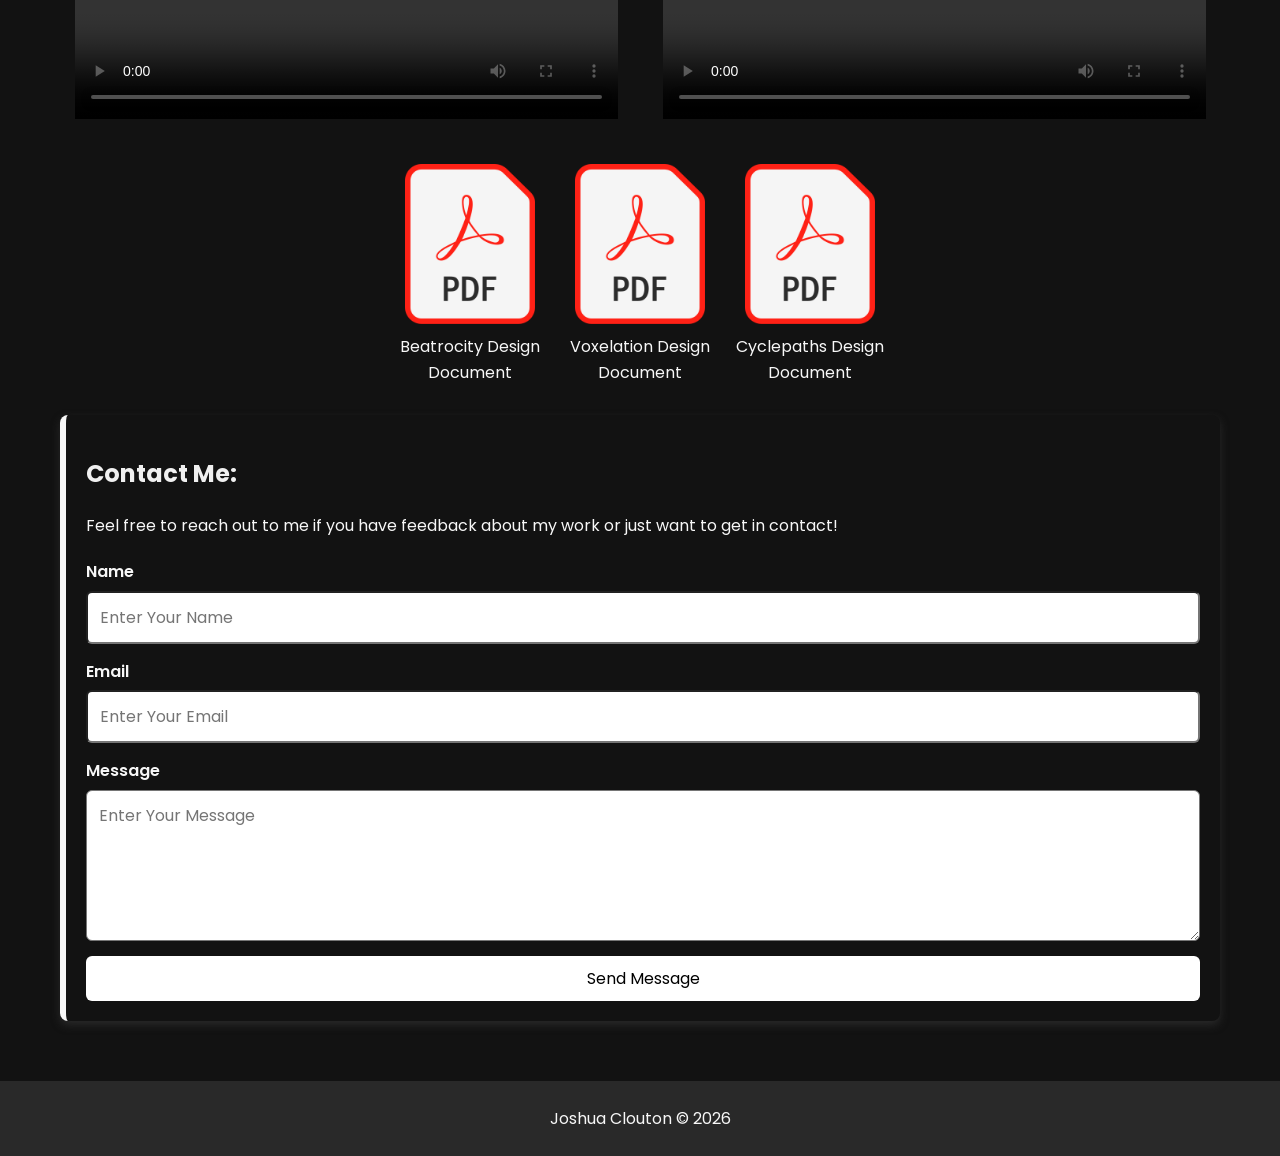
==== commit 927c5011: "Edits" ====
--- a/index.html
+++ b/index.html
@@ -65,10 +65,12 @@
         <!--Container used for spacing-->
         <main class="container" id="portfolio">
 
-            <!--Creat Heading-->
-            <h1 style="background-color: #222222; text-align: center; padding: 10px; border-radius: 12px; border: 1.5px solid #000000; margin-top: -10px; animation: fadeIn 1s ease-in-out;">
-                Portfolio
-            </h1>
+            <section style="padding: 5px; background-color: #222;">
+                <!--Creat Heading-->
+                <h1 style="text-align: center;">
+                    Portfolio
+                </h1>
+            </section>
 
             <!--Portfolio Gallery-->
             <div class="gallery">
@@ -212,20 +214,23 @@
                     </div>
                 </div>
             </div>
-
-            <!--Showreel Gallery-->
-            <div class="video-container" id="showreel">
-
-                <!--Create Heading-->
-                <h1 style="background-color: #222222; text-align: center; padding: 10px; border-radius: 12px; border: 1.5px solid #000000; animation: fadeIn 1s ease-in-out;">
+            
+            <section class="section-header" id="showreel">
+             <!--Create Heading-->
+                <h1 class="section-header">
                     Showreels & Documents
                 </h1>
-            
+            </section>
+
+            <!--Showreel Gallery-->
+            <div class="video-container">
+
                 <!--Creates Video Embed-->
                 <video width="640" height="360" controls>
                     <!--Loads Video-->
                     <source src="portfolio/showreel.mp4" type="video/mp4">
                 </video>
+
                 <!--Creates Video Embed-->
                 <video width="640" height="360" controls>
                     <!--Loads Video-->
--- a/style.css
+++ b/style.css
@@ -114,7 +114,6 @@
     background: #121212;
     border-radius: 8px;
     box-shadow: 0 4px 8px #292929;
-
     animation: fadeIn 1s ease-in-out;
 }
 
@@ -159,6 +158,7 @@
     justify-content: center;
     flex-wrap: wrap;
     margin-top: 20px;
+    animation: fadeIn 1s ease-in-out;
 }
 
 /* Style for Anchored Items in Container */
@@ -206,6 +206,15 @@
     font-size: 40px;
     font-weight: bold;
     cursor: pointer;
+}
+
+/* Syling for Section Header for Showreels */
+.section-header {
+    text-align: center; 
+    padding: 5px; 
+    background-color: #222; 
+    margin-top: 20px; 
+    scroll-margin-top: 150px;
 }
 
 /* Styling for the Video Gallery */
@@ -379,4 +388,9 @@
         scroll-margin-top: 200px;
     }
 
+    /*Adjust Scroll */
+    .section-header {
+        scroll-margin-top: 220px;
+    }
+
 }
